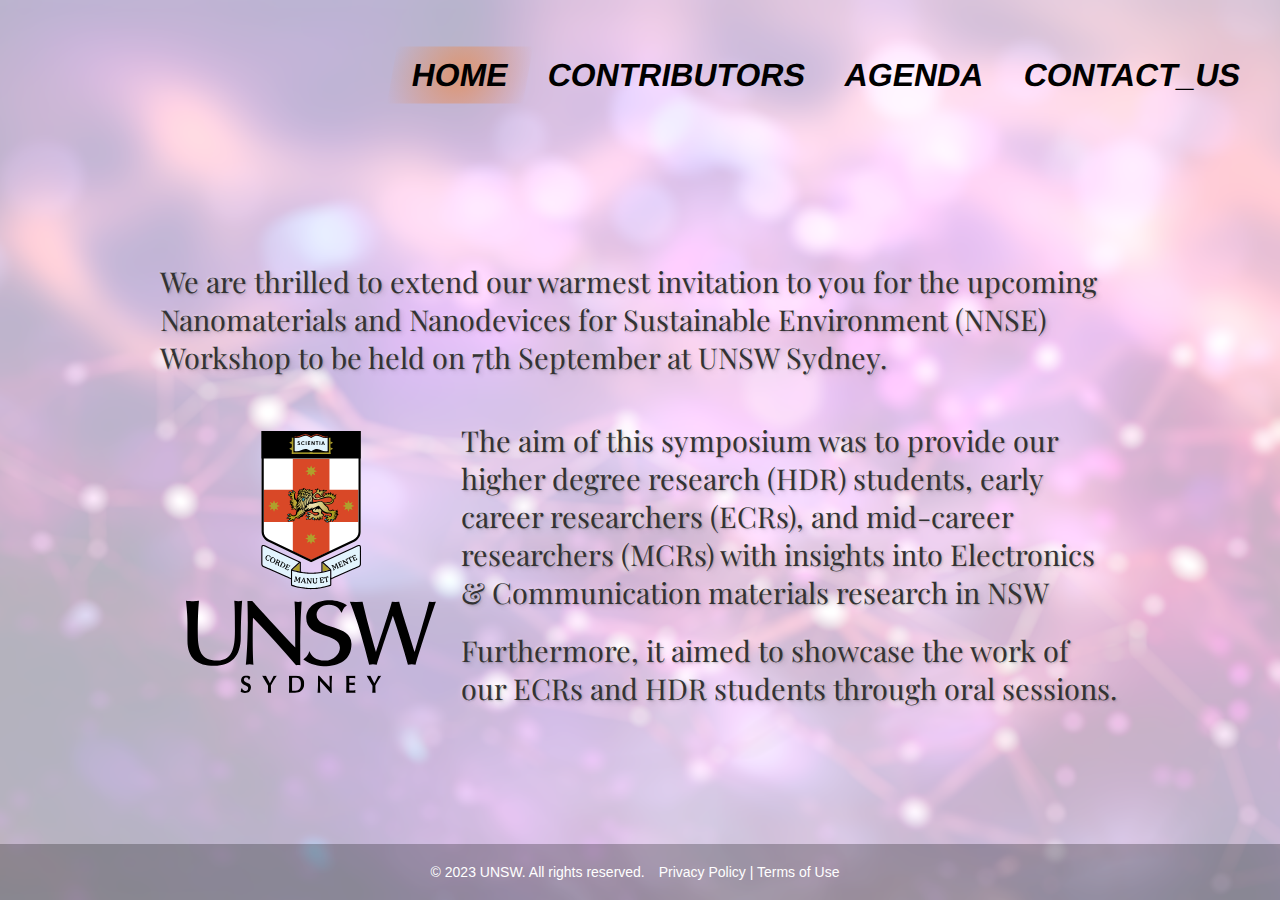
==== index.html @ a2c8e11b "Auto-generated commit" ====
<!doctype html>
<html lang="en" data-critters-container>
<head>
  <meta charset="utf-8">
  <title>NNSE2023</title>
  <base href="/">
  <meta name="viewport" content="width=device-width, initial-scale=1">
  <link rel="icon" type="image/x-icon" href="favicon.ico">
<style>body{background-image:url(StockSnap_PN7RVGLUUD_edited2.dd00e600f84bb11c.png);background-size:cover;background-repeat:no-repeat;background-position:center center;background-attachment:fixed}body,html{height:100%;margin:0;font-family:Your-Preferred-Font,sans-serif}</style><link rel="stylesheet" href="styles.2d23a2a0b9bb750e.css" media="print" onload="this.media='all'"><noscript><link rel="stylesheet" href="styles.2d23a2a0b9bb750e.css"></noscript></head>
<body>
  <app-root></app-root>
<script src="runtime.0f955f836377a6b8.js" type="module"></script><script src="polyfills.99a986c0e94e8b6f.js" type="module"></script><script src="main.d54771ce9141b8a1.js" type="module"></script></body>
</html>
---- styles.2d23a2a0b9bb750e.css ----
body{background-image:url(StockSnap_PN7RVGLUUD_edited2.dd00e600f84bb11c.png);background-size:cover;background-repeat:no-repeat;background-position:center center;background-attachment:fixed}body,html{height:100%;margin:0;font-family:Your-Preferred-Font,sans-serif}
---- styles.2d23a2a0b9bb750e.css ----
body{background-image:url(StockSnap_PN7RVGLUUD_edited2.dd00e600f84bb11c.png);background-size:cover;background-repeat:no-repeat;background-position:center center;background-attachment:fixed}body,html{height:100%;margin:0;font-family:Your-Preferred-Font,sans-serif}
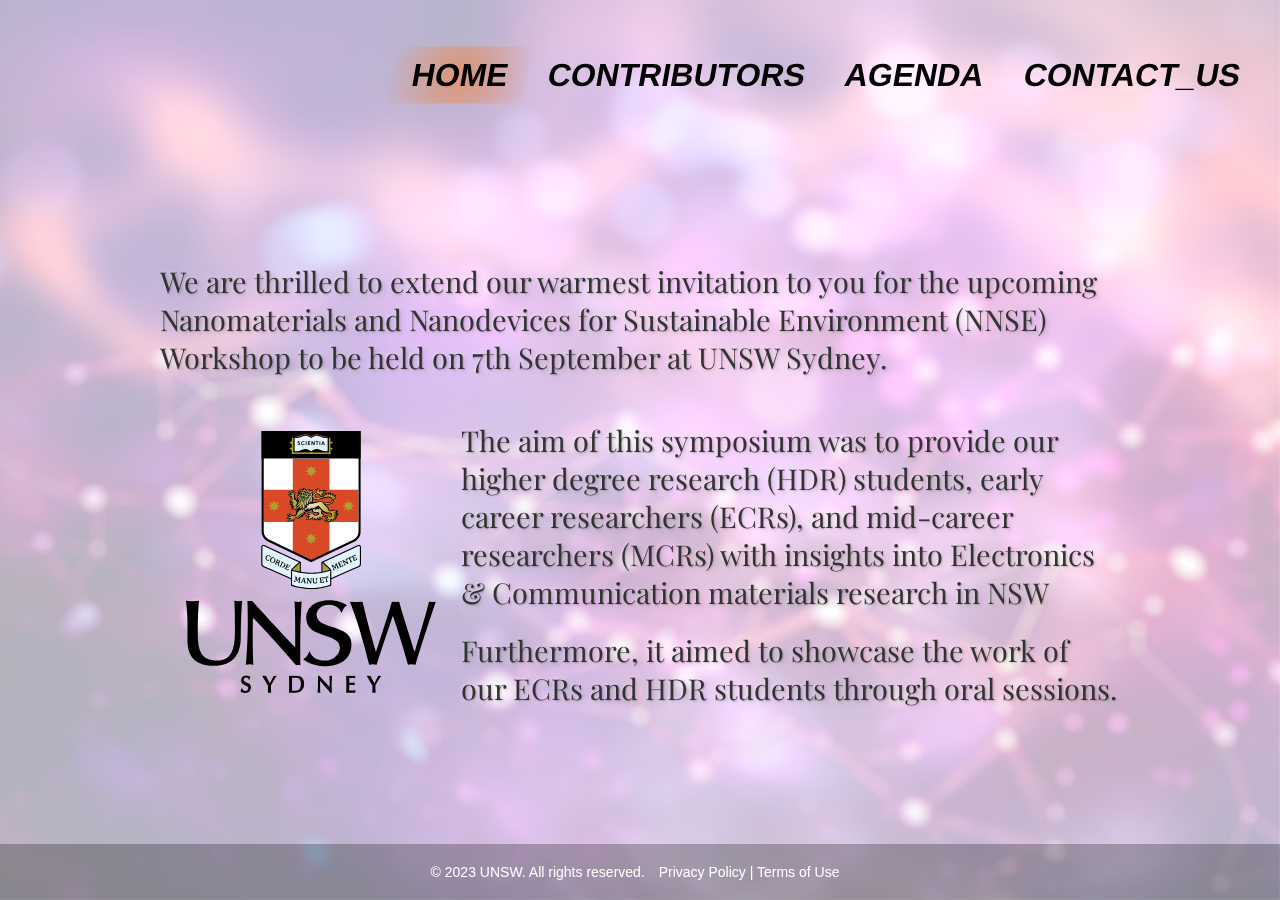
==== commit afc5365d: "Auto-generated commit" ====
--- a/index.html
+++ b/index.html
@@ -6,8 +6,8 @@
   <base href="/">
   <meta name="viewport" content="width=device-width, initial-scale=1">
   <link rel="icon" type="image/x-icon" href="favicon.ico">
-<style>body{background-image:url(StockSnap_PN7RVGLUUD_edited2.dd00e600f84bb11c.png);background-size:cover;background-repeat:no-repeat;background-position:center center;background-attachment:fixed}body,html{height:100%;margin:0;font-family:Your-Preferred-Font,sans-serif}</style><link rel="stylesheet" href="styles.2d23a2a0b9bb750e.css" media="print" onload="this.media='all'"><noscript><link rel="stylesheet" href="styles.2d23a2a0b9bb750e.css"></noscript></head>
+<style>body:before{content:"";position:fixed;inset:0;z-index:-1;background-image:url(StockSnap_PN7RVGLUUD_edited2.dd00e600f84bb11c.png);background-size:cover;background-repeat:no-repeat;background-position:center center}body,html{height:100%;margin:0;font-family:Your-Preferred-Font,sans-serif}:root{--showcase-width-fraction:.2864;--showcase-organizer-height-fraction:.1041;--showcase-20-fraction:.0104;--showcase-10-fraction:.0052;--showase-details-width-fraction:.1562;--showase-img-fraction:.1;--showcase-fontsize-10x-fraction:.0052;--showcase-mobile-organizer-height-width-ratio:.3636;--showcase-mobile-details-width-ratio:.5454}</style><link rel="stylesheet" href="styles.8a1168139196b400.css" media="print" onload="this.media='all'"><noscript><link rel="stylesheet" href="styles.8a1168139196b400.css"></noscript></head>
 <body>
   <app-root></app-root>
-<script src="runtime.0f955f836377a6b8.js" type="module"></script><script src="polyfills.99a986c0e94e8b6f.js" type="module"></script><script src="main.d54771ce9141b8a1.js" type="module"></script></body>
+<script src="runtime.0f955f836377a6b8.js" type="module"></script><script src="polyfills.99a986c0e94e8b6f.js" type="module"></script><script src="main.ecae6cddd2320a78.js" type="module"></script></body>
 </html>
--- a/styles.8a1168139196b400.css
+++ b/styles.8a1168139196b400.css
@@ -0,0 +1 @@
+body:before{content:"";position:fixed;inset:0;z-index:-1;background-image:url(StockSnap_PN7RVGLUUD_edited2.dd00e600f84bb11c.png);background-size:cover;background-repeat:no-repeat;background-position:center center}body,html{height:100%;margin:0;font-family:Your-Preferred-Font,sans-serif}:root{--showcase-width-fraction: .2864;--showcase-organizer-height-fraction: .1041;--showcase-20-fraction: .0104;--showcase-10-fraction: .0052;--showase-details-width-fraction: .1562;--showase-img-fraction: .1;--showcase-fontsize-10x-fraction: .0052;--showcase-mobile-organizer-height-width-ratio: .3636;--showcase-mobile-details-width-ratio: .5454}
--- a/styles.8a1168139196b400.css
+++ b/styles.8a1168139196b400.css
@@ -0,0 +1 @@
+body:before{content:"";position:fixed;inset:0;z-index:-1;background-image:url(StockSnap_PN7RVGLUUD_edited2.dd00e600f84bb11c.png);background-size:cover;background-repeat:no-repeat;background-position:center center}body,html{height:100%;margin:0;font-family:Your-Preferred-Font,sans-serif}:root{--showcase-width-fraction: .2864;--showcase-organizer-height-fraction: .1041;--showcase-20-fraction: .0104;--showcase-10-fraction: .0052;--showase-details-width-fraction: .1562;--showase-img-fraction: .1;--showcase-fontsize-10x-fraction: .0052;--showcase-mobile-organizer-height-width-ratio: .3636;--showcase-mobile-details-width-ratio: .5454}
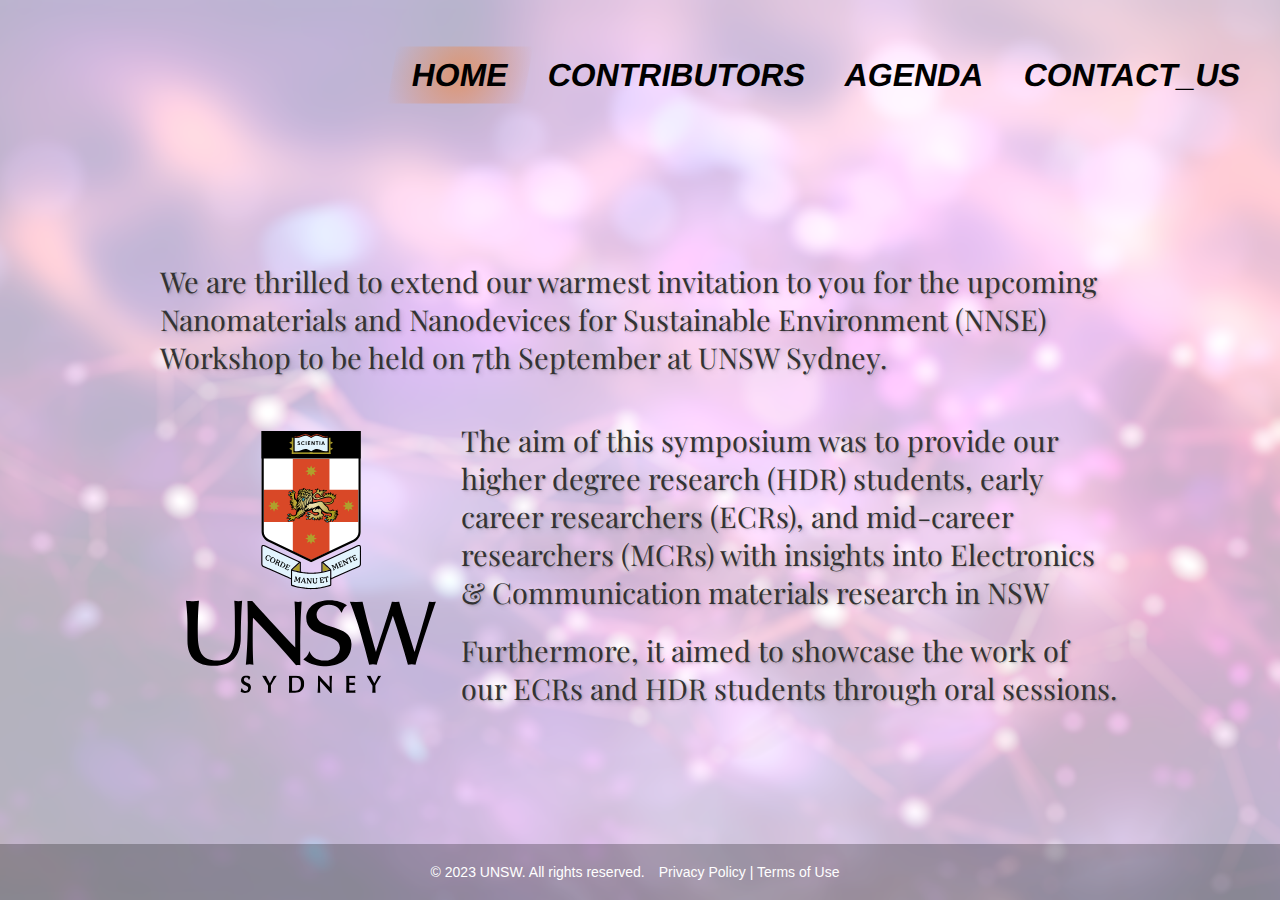
==== commit fd432d3c: "Auto-generated commit" ====
--- a/index.html
+++ b/index.html
@@ -6,8 +6,8 @@
   <base href="/">
   <meta name="viewport" content="width=device-width, initial-scale=1">
   <link rel="icon" type="image/x-icon" href="favicon.ico">
-<style>body:before{content:"";position:fixed;inset:0;z-index:-1;background-image:url(StockSnap_PN7RVGLUUD_edited2.dd00e600f84bb11c.png);background-size:cover;background-repeat:no-repeat;background-position:center center}body,html{height:100%;margin:0;font-family:Your-Preferred-Font,sans-serif}:root{--showcase-width-fraction:.2864;--showcase-organizer-height-fraction:.1041;--showcase-20-fraction:.0104;--showcase-10-fraction:.0052;--showase-details-width-fraction:.1562;--showase-img-fraction:.1;--showcase-fontsize-10x-fraction:.0052;--showcase-mobile-organizer-height-width-ratio:.3636;--showcase-mobile-details-width-ratio:.5454}</style><link rel="stylesheet" href="styles.8a1168139196b400.css" media="print" onload="this.media='all'"><noscript><link rel="stylesheet" href="styles.8a1168139196b400.css"></noscript></head>
+<style>html,body{margin:0;padding:0;height:100%;font-family:Your-Preferred-Font,sans-serif;background-image:url(StockSnap_PN7RVGLUUD_edited2.dd00e600f84bb11c.png);background-size:cover;background-repeat:no-repeat;background-position:center center;background-attachment:fixed}body{overflow-x:hidden}:root{--showcase-width-fraction:.2864;--showcase-organizer-height-fraction:.1041;--showcase-20-fraction:.0104;--showcase-10-fraction:.0052;--showase-details-width-fraction:.1562;--showase-img-fraction:.1;--showcase-fontsize-10x-fraction:.0052;--showcase-mobile-organizer-height-width-ratio:.3636;--showcase-mobile-details-width-ratio:.5454}</style><link rel="stylesheet" href="styles.28f70015f9a1715a.css" media="print" onload="this.media='all'"><noscript><link rel="stylesheet" href="styles.28f70015f9a1715a.css"></noscript></head>
 <body>
   <app-root></app-root>
-<script src="runtime.0f955f836377a6b8.js" type="module"></script><script src="polyfills.99a986c0e94e8b6f.js" type="module"></script><script src="main.ecae6cddd2320a78.js" type="module"></script></body>
+<script src="runtime.0f955f836377a6b8.js" type="module"></script><script src="polyfills.99a986c0e94e8b6f.js" type="module"></script><script src="main.d2d02823765ccd8b.js" type="module"></script></body>
 </html>
